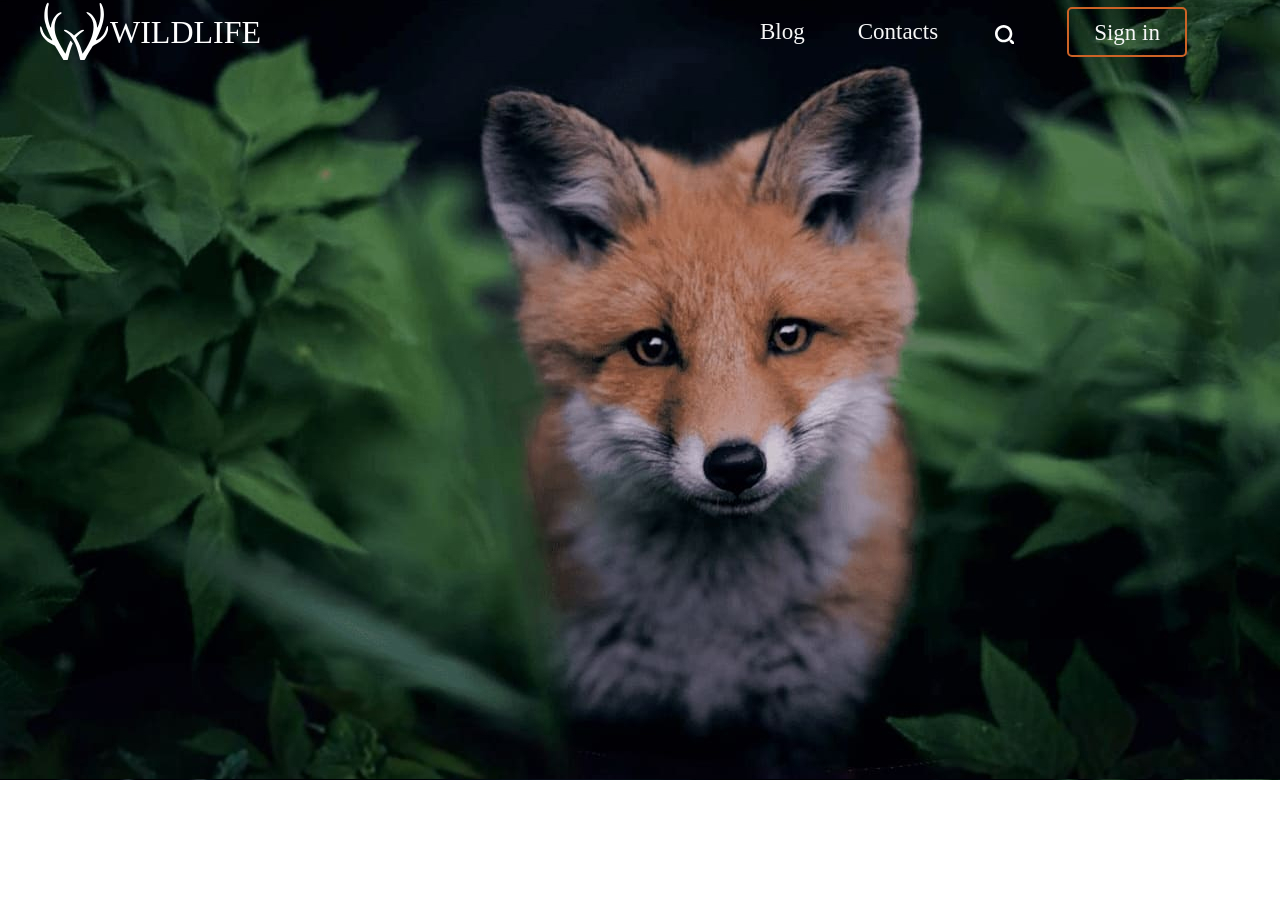
==== wildlife-header/index.html @ b0932d5c "reupload reupload" ====
<!DOCTYPE html>
<html lang="en">
<head>
<meta charset="UTF-8">
<meta http-equiv="X-UA-Compatible" content="IE=edge">
<meta name="viewport" content="width=device-width, initial-scale=1.0">
<title>Wildlife</title>
<link rel="stylesheet" href="./style.css">
</html>
</head>
<body>
<div class="wrapper">
<div class="text">Wildlife</div>
<header class="header">
<div class="logo">
<div class="logotip"></div>
<div class="logo__text">Wildlife</div>
</div>
<div class="nav">
<div class="nav__list">
<li class="nav__items">
<a href="#" class="nav__link">Blog</a>
</li>
<li class="nav__items">
<a href="#" class="nav__link">Contacts</a>
</li>
<li class="search">
<a href="#" class="nav__link"></a>
</li>
<li class="sign__in">
<a href="#" class="sign__in__link">Sign in</a>
</li>
<div>
</body>
---- wildlife-header/style.css ----
* {
    margin: 0;
    padding: 0;
    list-style-type: none;
    box-sizing: border-box;
}

.body {
    display: flex;
    flex-direction: column;
    align-items: center;
    background-color: #02160b;
}

.header {
    display: flex;
    margin: auto;
    justify-content: space-between;
    max-width: 1200px;
    width: 100%;
    height: 60px;
    align-items: center;
}

.wrapper {
    background-image: url(./fox.jpg);
    max-width: 1440px;
    width: 100%;
    height: 780px;
}

.logo {
    display: flex;
    justify-content: space-between;
    max-width: 225px;
    width: 100%;
    height: 60px;
}
.text{
    font-size: 2px;
    z-index: -19;
}
.logotip {
    background-image: url(./logo.svg);
    width: 68px;
    height: 58px;
}
.word{
    word-spacing: 100px;
}
.logo__text {
    width: 155px;
    height: 60px;
    font-family: Roboto;
    font-style: normal;
    font-weight: normal;
    font-size: 32px;
    line-height: 60px;
    text-transform: uppercase;
    color: white;
    justify-content: space-between;
}

.search {
    background-image: url(./search.svg);
    width: 23px;
    height: 23px;
    display: flex;
    flex-direction: column;
    justify-content: center;
    align-items: center;
}

.nav{
    display: flex;
    max-width: 480px;
    width: 100%;
    justify-content: space-between;
}
.nav__list {
    display: flex;
    justify-content: space-between;
    max-width: 480px;
    width: 100%;
    align-items: center;
}

.nav__items {
    display: flex;
    align-items: center;
}

.nav__link {
    font-family: Gilroy-SemiBold;
    font-style: normal;
    font-weight: normal;
    font-size: 23px;
    line-height: 60px;
    color: #F7F7F7;
    text-decoration: none;
}
.sign__in{
    display: flex; 
    border: 2px solid #CD6326;
    box-sizing: border-box;
    border-radius: 5px;
    max-width: 120px;
    width: 100%;
    height: 50px;
    align-items: center;
}
.sign__in__link {
    display: flex;
    justify-content: center;
    align-items: center;
    font-family: Roboto;
    font-size: 23px;
    line-height: 27px;
    color: #F7F7F7; 
    text-decoration: none;
    font-style: normal;
    width: 100%;
    height: 100%;
}
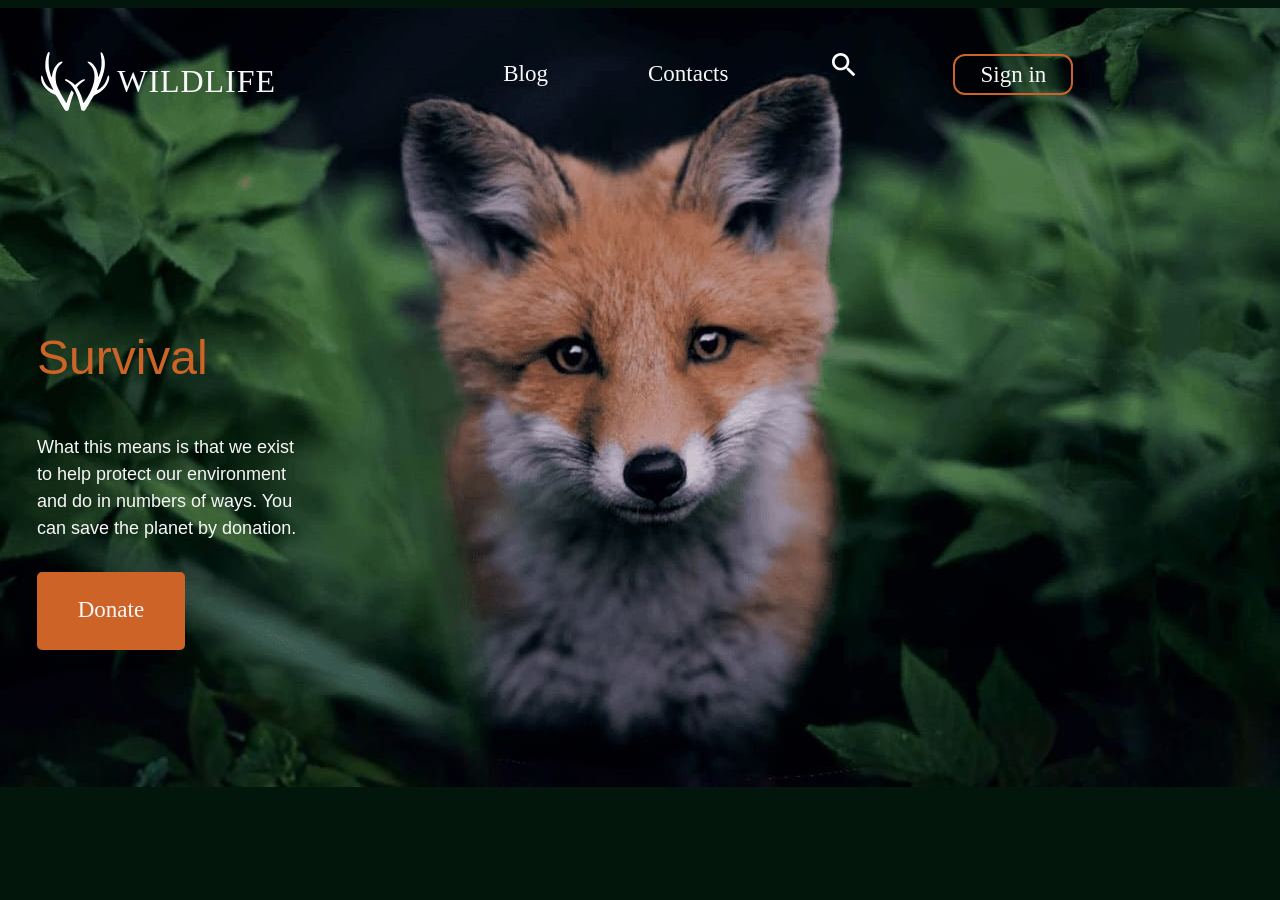
==== commit 23b3810d: "Merge branch 'wildlife-header' into gh_pages" ====
--- a/wildlife-header/index.html
+++ b/wildlife-header/index.html
@@ -1,34 +1,40 @@
-<!DOCTYPE html>
+<!doctype html>
 <html lang="en">
 <head>
-<meta charset="UTF-8">
-<meta http-equiv="X-UA-Compatible" content="IE=edge">
-<meta name="viewport" content="width=device-width, initial-scale=1.0">
-<title>Wildlife</title>
-<link rel="stylesheet" href="./style.css">
-</html>
+    <meta charset="UTF-8">
+    <meta name="viewport"
+          content="width=device-width, user-scalable=no, initial-scale=1.0, maximum-scale=1.0, minimum-scale=1.0">
+    <meta http-equiv="X-UA-Compatible" content="ie=edge">
+    <title>Pog_lab6</title>
+    <link rel="stylesheet" href="./style.css">
 </head>
-<body>
-<div class="wrapper">
-<div class="text">Wildlife</div>
-<header class="header">
-<div class="logo">
-<div class="logotip"></div>
-<div class="logo__text">Wildlife</div>
-</div>
-<div class="nav">
-<div class="nav__list">
-<li class="nav__items">
-<a href="#" class="nav__link">Blog</a>
-</li>
-<li class="nav__items">
-<a href="#" class="nav__link">Contacts</a>
-</li>
-<li class="search">
-<a href="#" class="nav__link"></a>
-</li>
-<li class="sign__in">
-<a href="#" class="sign__in__link">Sign in</a>
-</li>
-<div>
-</body>+<body class="body">
+<header>
+    <div class="header">
+        <div class="logo">
+            <img src="./svgg (1).svg" alt="" class="logo__img">
+            <span class="logo__text">
+                wildlife
+            </span>
+        </div>
+        <dev class="nav">
+            <ul class="navList">
+                <li class="nav_list_items"><a href="https://www.youtube.com/watch?v=dQw4w9WgXcQ&ab_channel=RickAstleyVEVO" style="text-decoration: none; color:#F7F7F7">Blog</a></li>
+                <li class="nav_list_items"><a href="https://www.youtube.com/watch?v=dQw4w9WgXcQ&ab_channel=RickAstleyVEVO" style="text-decoration: none; color:#F7F7F7">Contacts</a></li>
+                <li class="nav_list_items"><img src="./Frame (1).svg">
+                </li>
+                <li class="nav_list_sign"><a href="https://www.youtube.com/watch?v=dQw4w9WgXcQ&ab_channel=RickAstleyVEVO" style="text-decoration: none; color:#F7F7F7;">Sign in</a></li>
+            </ul>
+        </dev>
+    </div>
+</header>
+</body>
+<main>
+<h1><div class="text">Lorem ipsum dolor sit amet.</div></h1>
+<h2 class="h2">
+    Survival</h2>
+<h3 class="h3">
+What this means is that we exist to help protect our environment and do in numbers of ways. You can save the planet by donation.</h3>
+<h4 class="Donate"><a href="https://www.youtube.com/watch?v=dQw4w9WgXcQ&ab_channel=RickAstleyVEVO" style="color: #F7F7F7;text-decoration:none;">Donate</a></h4>
+</main>
+</html>
--- a/wildlife-header/style.css
+++ b/wildlife-header/style.css
@@ -1,124 +1,128 @@
 * {
-    margin: 0;
-    padding: 0;
     list-style-type: none;
-    box-sizing: border-box;
-}
-
-.body {
-    display: flex;
-    flex-direction: column;
-    align-items: center;
-    background-color: #02160b;
-}
-
-.header {
-    display: flex;
-    margin: auto;
-    justify-content: space-between;
-    max-width: 1200px;
-    width: 100%;
-    height: 60px;
-    align-items: center;
-}
-
-.wrapper {
-    background-image: url(./fox.jpg);
-    max-width: 1440px;
-    width: 100%;
-    height: 780px;
 }
 
 .logo {
-    display: flex;
-    justify-content: space-between;
-    max-width: 225px;
-    width: 100%;
-    height: 60px;
+    display: flex; 
+    float: left;
+    padding-left: 121px;
+    padding-top: 20px;
 }
-.text{
-    font-size: 2px;
-    z-index: -19;
-}
-.logotip {
-    background-image: url(./logo.svg);
-    width: 68px;
-    height: 58px;
-}
-.word{
-    word-spacing: 100px;
-}
+
 .logo__text {
-    width: 155px;
-    height: 60px;
     font-family: Roboto;
     font-style: normal;
     font-weight: normal;
     font-size: 32px;
     line-height: 60px;
+    text-align: center;
+    letter-spacing: 0.03em;
+    margin: 7.25px;
+    display: flex;
+    align-items: center;
+    color: #F7F7F7;
+    width: 75px;
     text-transform: uppercase;
-    color: white;
-    justify-content: space-between;
+}
+header {
+    height: 779px;
+    width: 1440px;
+    background-image: url(./Rectangle.jpg);
+}
+.nav {
+    width: 100%;
 }
 
-.search {
-    background-image: url(./search.svg);
-    width: 23px;
-    height: 23px;
+.navList {
     display: flex;
-    flex-direction: column;
+    padding-right: 30px;
+    flex-direction: row;
     justify-content: center;
     align-items: center;
+    height: 100px;
 }
 
-.nav{
-    display: flex;
-    max-width: 480px;
-    width: 100%;
-    justify-content: space-between;
-}
-.nav__list {
-    display: flex;
-    justify-content: space-between;
-    max-width: 480px;
-    width: 100%;
-    align-items: center;
-}
-
-.nav__items {
-    display: flex;
-    align-items: center;
-}
-
-.nav__link {
-    font-family: Gilroy-SemiBold;
+.nav_list_items {
+    padding-right: 100px;
+    font-family: Open Sans;
     font-style: normal;
     font-weight: normal;
     font-size: 23px;
     line-height: 60px;
     color: #F7F7F7;
-    text-decoration: none;
 }
-.sign__in{
+
+.nav_list_sign {
+    font-family: Roboto;
+    font-style: normal;
+    font-weight: normal;
+    font-size: 23px;
+    line-height: 27px;
+    display: flex;
+    align-items: center;
+    text-align: center;
+    color: #F7F7F7;
+    border: 2px solid #30ba8e00;
+    box-sizing: border-box;
+    border-width: 20px;
+    border-top: 18px;
+    border-bottom: 18px;
+    border-radius: 5px;
+    outline: 2px solid #CD6326;
+    outline-offset: 5px;
+}
+
+.text {
+    color: #30ba8e00;
+    font-size: 0.5px;
+}
+.h2{
+    margin-top: -508px; 
+    margin-left: -600px; 
+    color: #CD6326;font-family: -apple-system, BlinkMacSystemFont, 'Segoe UI', Roboto, Oxygen, Ubuntu, Cantarell, 'Open Sans', 'Helvetica Neue', sans-serif;font-style: normal;font-weight: normal;
+    font-size: 48px;
+    line-height: 72px;
+}
+
+.h3 {
+    margin-left  :-600px;
+    width: 274px;
+    font-family:-apple-system, BlinkMacSystemFont, 'Segoe UI', Roboto, Oxygen, Ubuntu, Cantarell, 'Open Sans', 'Helvetica Neue', sans-serif;
+    font-style: normal;
+    font-weight: normal;
+    font-size: 18px;
+    line-height: 27px;
+    color: #F7F7F7;
+}
+
+.body{
+    background-color:#02160b;
     display: flex; 
-    border: 2px solid #CD6326;
-    box-sizing: border-box;
-    border-radius: 5px;
-    max-width: 120px;
-    width: 100%;
-    height: 50px;
+    flex-direction: column;
     align-items: center;
 }
-.sign__in__link {
-    display: flex;
-    justify-content: center;
-    align-items: center;
+
+.Donate {
+    background: #CD6326;
+    border-radius: 5px;
+    height: 50px;
+    width: 140px;
+    padding-top: 20px;
+    margin-left: -600px;
+    color:#F7F7F7;
+    border-width: 4px;
+    border-style: solid;
+    border-color: #CD6326;
     font-family: Roboto;
+    font-style: normal;
+    font-weight: normal;
     font-size: 23px;
     line-height: 27px;
-    color: #F7F7F7; 
-    text-decoration: none;
-    font-style: normal;
-    width: 100%;
-    height: 100%;
-}+    text-align: center;
+}
+
+.Donate:hover {
+    opacity: 0.5;
+    background-color: #30ba8f;
+    color: #a52019;
+}
